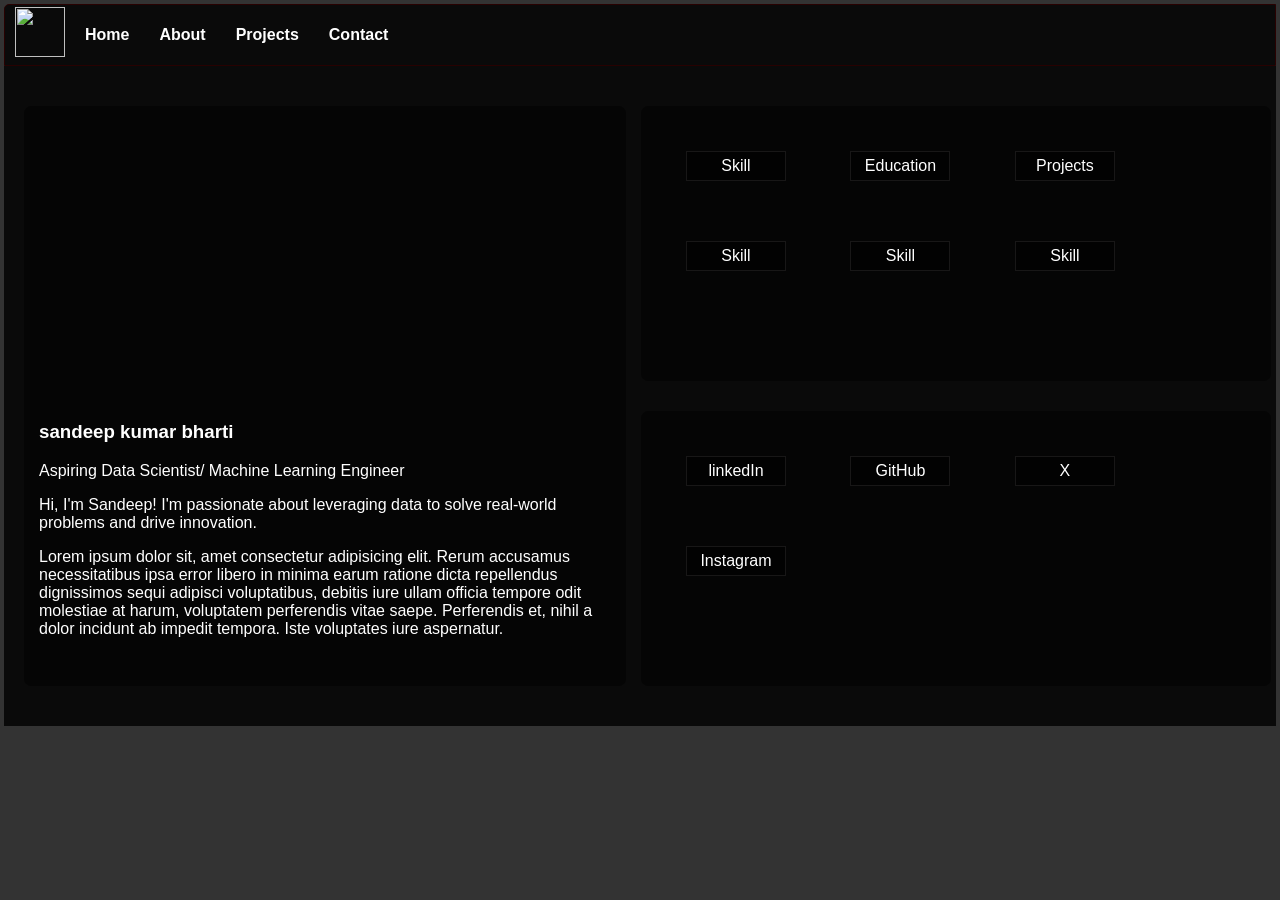
==== index.html @ 30c91895 "Refactor index.html and add favicon Updated the HTML structure and added a favicon." ====
<!DOCTYPE html>
<html lang="en">
<head>
    <meta charset="UTF-8">
    <meta name="viewport" content="width=device-width, initial-scale=1.0">
    <title>Document</title>
    <link rel="icon" sizes="16*16" href="icon.png" type="image/jpeg">
    <link rel="stylesheet" href="style.css">
</head>
<body>
    <main>
        <header>
            <img style="float: left; margin:2px 0px 0px 10px;" height="50px " width="50pxr" src="icon.png" alt="">
            <nav>
            <a href="#home">Home</a>
            <a href="#about">About</a>
            <a href="#projects">Projects</a>
            <a href="#contact">Contact</a>
            </nav>
        </header>
        <section class="main-section">
            <section class="left">
                <div class="bio">
                    <h1>sandeep kumar bharti</h1>
                    <p>Aspiring Data Scientist/ Machine Learning Engineer</p>
                    <p>Hi, I'm Sandeep! I'm passionate about leveraging data to solve real-world problems and drive innovation.</p>
                    <p>Lorem ipsum dolor sit, amet consectetur adipisicing elit. Rerum accusamus necessitatibus ipsa error libero in minima earum ratione dicta repellendus dignissimos sequi adipisci voluptatibus, debitis iure ullam officia tempore odit molestiae at harum, voluptatem perferendis vitae saepe. Perferendis et, nihil a dolor incidunt ab impedit tempora. Iste voluptates iure aspernatur.</p>
                </div>
            </section>
            <section class="right">
                <div class="upper">
                    <button><a href="">Skill</a></button>                
                    <button><a href="">Education</a></button>              
                    <button><a href="">Projects</a></button>               
                    <button><a href="">Skill</a></button>                
                    <button><a href="">Skill</a></button>               
                    <button><a href="">Skill</a></button>
                </div>
                <div class="lower">
                    <button><a href="https://www.linkedin.com/in/sandeep-bharti-7aa954329">linkedIn</a></button>                
                    <button><a href="https://github.com/Kr19-sandeep">GitHub</a></button>               
                    <button><a href="">X</a></button>                
                    <button><a href="https://www.instagram.com/sandeepbharti366/">Instagram</a></button>                                                            
            </section>
        </section>
    </main>    
</body>
</html>
---- style.css ----
html body{
    background-color: #333;
    color: white;
    font-family: Arial, sans-serif;
    margin: 0;
    padding: 4px;
    border-radius: 5px;
    
}
body a{
    text-decoration: none;
    color: white;
}
header{
    background-color: rgba(0, 0, 0, 0.8);
    color: white;
    height: 60px;
    text-align: center;
    line-height: 60px;
    border-top-left-radius: 5px;
    border: solid 1px rgb(40, 1, 1);
}
nav{
    margin-left: 65px;
}
nav a{
    display: flex;
    float: left;
    color: white;
    margin: 0 15px;
    font-weight: bolder;
    text-decoration: none;
}
nav a:hover {
    /* color: rgb(20, 74, 9); */
    transform: translateY(-5px);
    font-weight: bolder;
    text-shadow: 0 0 5px red;
}
.main-section{
    background-color: rgba(0, 0, 0, 0.8);
    display: flex;
    justify-content: space-between;
    padding: 20px;
}
.left{
    background: 
    linear-gradient(rgba(0, 0, 0, 0.9)), url(https://png.pngtree.com/thumb_back/fh260/background/20220727/pngtree-corporate-executive-and-dynamic-data-visuals-on-a-digital-dashboard-photo-image_36007420.jpg);
    background-size: cover;
    padding: 15px;
    border-radius: 7px;
    width: 600px;
    height: 550px;
    background-color: rgba(0, 0, 0, 0.5);   
    /* border: solid 1px rgb(40, 1, 1); */
    margin:20px auto;
    /* box-shadow: 5px 5px 25px rgba(89, 20, 5, 0.7); */
}
.left:hover {
    background-color: rgba(0, 0, 0, 0.7);
    box-shadow: 5px 5px 25px rgba(20, 73, 35, 0.7);
    /* transform: scale(1.05); */
}

.bio{
    margin-top: 300px;
}
.right{   

    padding:0 15px;
    /* border-radius: 7px; */
    width: 600px;
    height: 550px;
    /* background-color: rgba(0, 0, 0, 0.5);    */
    /* border: solid 1px rgb(40, 1, 1); */
    margin:20px auto;
    /* box-shadow: 5px 5px 25px rgba(89, 20, 5, 0.7); */
}
.upper{
    margin-bottom: 20px;
    padding: 15px;
    border-radius: 7px;
    width: 600px;
    height: 245px;
    background-color: rgba(0, 0, 0, 0.5);   
}
.upper:hover {
    background-color: rgba(0, 0, 0, 0.7);
    box-shadow: 5px 5px 25px rgba(20, 73, 35, 0.7);
    /* transform: translateY(-20px); */
}
.lower{
    margin-top: 30px;
    padding: 15px;
    border-radius: 7px;
    width: 600px;
    height: 245px;
    background-color: rgba(0, 0, 0, 0.5);   
}
.lower:hover{
    background-color: rgba(0, 0, 0, 0.7);
    box-shadow: 5px 5px 25px rgba(20, 73, 35, 0.7);
    /* transform: translateY(-20px); */
}
button{
    width: 100px;
    height: 30px;
    font-size: 16px;
    /* font-weight: bold; */
    background-color: rgba(0, 0, 0, 0.648);  
    border: solid 1px rgb(24, 23, 23);
    margin: 30px;
}
button:hover{
    background-color: rgba(0, 0, 0, 0.8);
    border: solid 1px rgb(70, 68, 68);
    transform: scale(1.05);
}

@media (max-width: 1200px) {
    .main-section {
        flex-direction: column;
        align-items: center;
    }
    .left, .right {
        width: 90%;
        height: auto;
        margin: 10px 0;
    }
    .right{
        display: flex;
        flex-direction: column;
        align-items: center;
    }
}
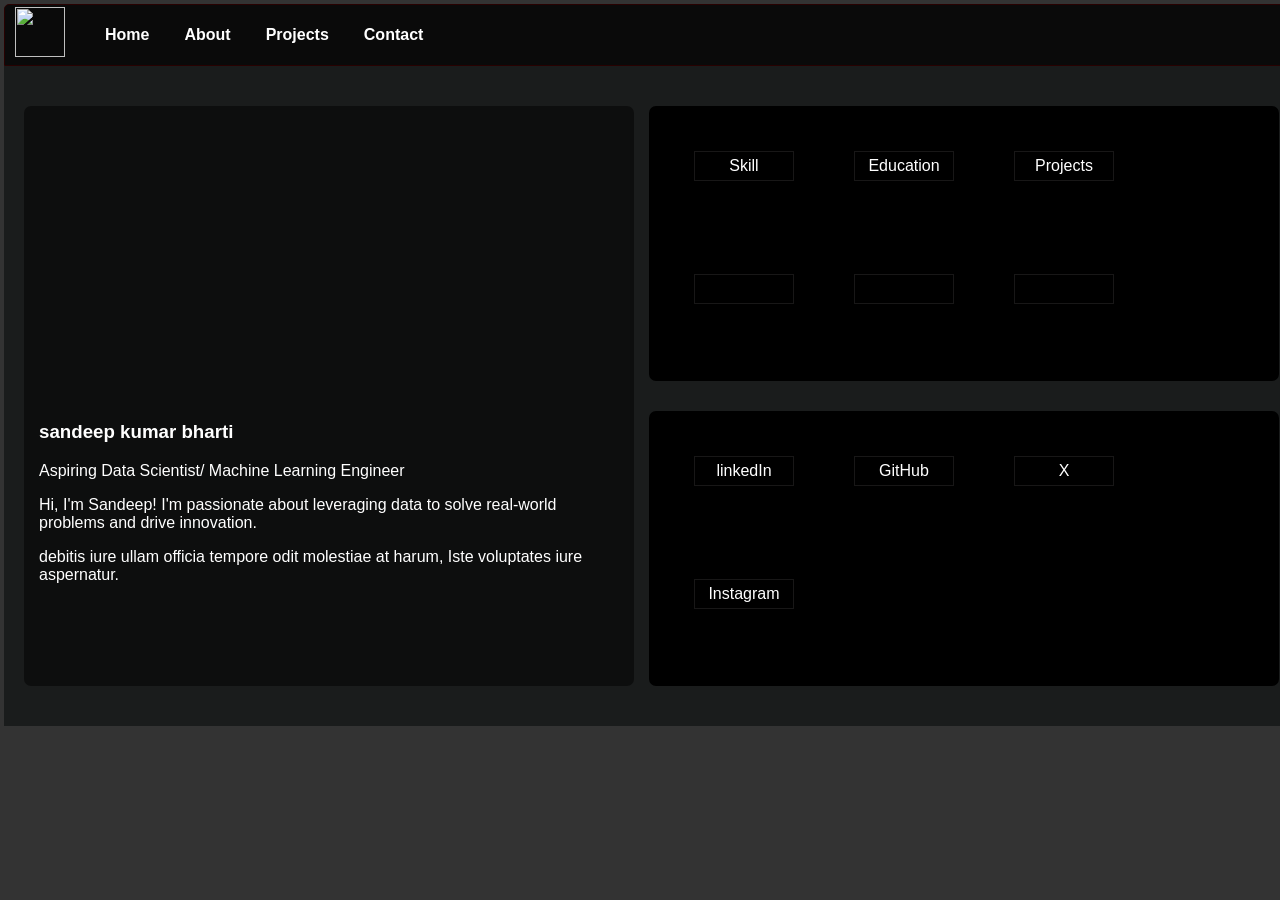
==== commit feafce8c: "Update index.html" ====
--- a/index.html
+++ b/index.html
@@ -3,7 +3,7 @@
 <head>
     <meta charset="UTF-8">
     <meta name="viewport" content="width=device-width, initial-scale=1.0">
-    <title>Document</title>
+    <title>sk bharti | Data scientist</title>
     <link rel="icon" sizes="16*16" href="icon.png" type="image/jpeg">
     <link rel="stylesheet" href="style.css">
 </head>
@@ -23,8 +23,7 @@
                 <div class="bio">
                     <h1>sandeep kumar bharti</h1>
                     <p>Aspiring Data Scientist/ Machine Learning Engineer</p>
-                    <p>Hi, I'm Sandeep! I'm passionate about leveraging data to solve real-world problems and drive innovation.</p>
-                    <p>Lorem ipsum dolor sit, amet consectetur adipisicing elit. Rerum accusamus necessitatibus ipsa error libero in minima earum ratione dicta repellendus dignissimos sequi adipisci voluptatibus, debitis iure ullam officia tempore odit molestiae at harum, voluptatem perferendis vitae saepe. Perferendis et, nihil a dolor incidunt ab impedit tempora. Iste voluptates iure aspernatur.</p>
+                    <p>Hi, I'm Sandeep! I'm passionate about leveraging data to solve real-world problems and drive innovation.</p> debitis iure ullam officia tempore odit molestiae at harum,  Iste voluptates iure aspernatur.</p>
                 </div>
             </section>
             <section class="right">
@@ -32,9 +31,9 @@
                     <button><a href="">Skill</a></button>                
                     <button><a href="">Education</a></button>              
                     <button><a href="">Projects</a></button>               
-                    <button><a href="">Skill</a></button>                
-                    <button><a href="">Skill</a></button>               
-                    <button><a href="">Skill</a></button>
+                    <button><a href=""></a></button>                
+                    <button><a href=""></a></button>               
+                    <button><a href=""></a></button>
                 </div>
                 <div class="lower">
                     <button><a href="https://www.linkedin.com/in/sandeep-bharti-7aa954329">linkedIn</a></button>                
--- a/style.css
+++ b/style.css
@@ -1,8 +1,10 @@
 html body{
+    width: 100%;
+    height: 100%;
     background-color: #333;
     color: white;
     font-family: Arial, sans-serif;
-    margin: 0;
+    margin: 0%;
     padding: 4px;
     border-radius: 5px;
     
@@ -27,7 +29,7 @@
     display: flex;
     float: left;
     color: white;
-    margin: 0 15px;
+    margin:0 0 0 35px;
     font-weight: bolder;
     text-decoration: none;
 }
@@ -38,14 +40,14 @@
     text-shadow: 0 0 5px red;
 }
 .main-section{
-    background-color: rgba(0, 0, 0, 0.8);
+    background-color: rgba(21, 23, 23, 0.8);
     display: flex;
     justify-content: space-between;
     padding: 20px;
 }
 .left{
     background: 
-    linear-gradient(rgba(0, 0, 0, 0.9)), url(https://png.pngtree.com/thumb_back/fh260/background/20220727/pngtree-corporate-executive-and-dynamic-data-visuals-on-a-digital-dashboard-photo-image_36007420.jpg);
+    linear-gradient(rgba(0, 0, 0, 0.8)), url(https://png.pngtree.com/thumb_back/fh260/background/20220727/pngtree-corporate-executive-and-dynamic-data-visuals-on-a-digital-dashboard-photo-image_36007420.jpg);
     background-size: cover;
     padding: 15px;
     border-radius: 7px;
@@ -77,28 +79,32 @@
     /* box-shadow: 5px 5px 25px rgba(89, 20, 5, 0.7); */
 }
 .upper{
+    display: flex;
+    flex-wrap: wrap;
     margin-bottom: 20px;
     padding: 15px;
     border-radius: 7px;
     width: 600px;
     height: 245px;
-    background-color: rgba(0, 0, 0, 0.5);   
+    background-color: black;   
 }
 .upper:hover {
-    background-color: rgba(0, 0, 0, 0.7);
+    background-color: black;
     box-shadow: 5px 5px 25px rgba(20, 73, 35, 0.7);
     /* transform: translateY(-20px); */
 }
 .lower{
+    display: flex;
+    flex-wrap: wrap;
     margin-top: 30px;
     padding: 15px;
     border-radius: 7px;
     width: 600px;
     height: 245px;
-    background-color: rgba(0, 0, 0, 0.5);   
+    background-color: black;   
 }
 .lower:hover{
-    background-color: rgba(0, 0, 0, 0.7);
+    background-color: black;
     box-shadow: 5px 5px 25px rgba(20, 73, 35, 0.7);
     /* transform: translateY(-20px); */
 }
@@ -117,7 +123,21 @@
     transform: scale(1.05);
 }
 
-@media (max-width: 1200px) {
+@media (max-width: 768px) {
+    header{
+        display: flex;
+        flex-wrap: wrap;
+        width: 100%;
+        height: auto;
+        line-height: normal;
+        padding: 10px;
+    }
+    nav{
+        margin: 10px auto;
+        display: flex;
+        flex-direction: column;
+        align-items: center;
+    }
     .main-section {
         flex-direction: column;
         align-items: center;
@@ -127,6 +147,13 @@
         height: auto;
         margin: 10px 0;
     }
+    .upper, .lower {
+        display: flex;
+        justify-content: center;
+        flex-wrap: wrap;
+        width: 100%;
+        height: auto;
+    }
     .right{
         display: flex;
         flex-direction: column;
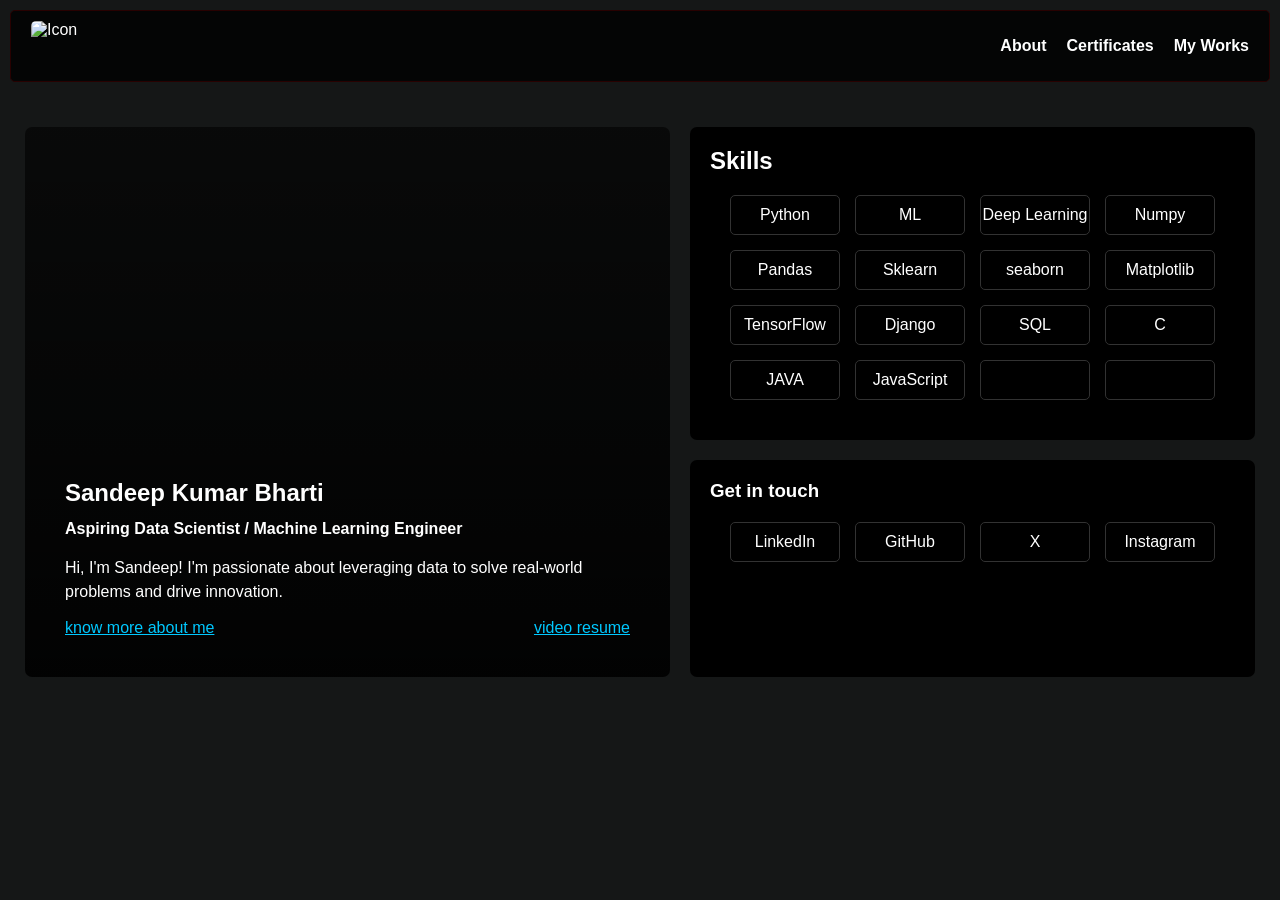
==== commit 842165f7: "Add files via upload" ====
--- a/index.html
+++ b/index.html
@@ -3,45 +3,90 @@
 <head>
     <meta charset="UTF-8">
     <meta name="viewport" content="width=device-width, initial-scale=1.0">
-    <title>sk bharti | Data scientist</title>
-    <link rel="icon" sizes="16*16" href="icon.png" type="image/jpeg">
+    <title>SandeepK Bharti | Data Scientist</title>
+    <link rel="icon" sizes="16x16" href="icon.png" type="image/jpeg">
     <link rel="stylesheet" href="style.css">
 </head>
 <body>
-    <main>
-        <header>
-            <img style="float: left; margin:2px 0px 0px 10px;" height="50px " width="50pxr" src="icon.png" alt="">
-            <nav>
-            <a href="#home">Home</a>
-            <a href="#about">About</a>
-            <a href="#projects">Projects</a>
-            <a href="#contact">Contact</a>
-            </nav>
-        </header>
-        <section class="main-section">
-            <section class="left">
-                <div class="bio">
-                    <h1>sandeep kumar bharti</h1>
-                    <p>Aspiring Data Scientist/ Machine Learning Engineer</p>
-                    <p>Hi, I'm Sandeep! I'm passionate about leveraging data to solve real-world problems and drive innovation.</p> debitis iure ullam officia tempore odit molestiae at harum,  Iste voluptates iure aspernatur.</p>
+    <header>
+        <img src="icon.png" alt="Icon">
+        
+        <div class="hamburger" id="hamburger">
+            <span></span>
+            <span></span>
+            <span></span>
+        </div>
+
+        <nav id="nav-menu">
+            <a href="about.html">About</a>
+            <a href="certificates.html">Certificates</a>
+            <a href="my work.html">My Works</a>
+        </nav>
+    </header>
+    
+    <main class="main-section">
+        <section class="left">
+            <div class="bio">
+                <h1>Sandeep Kumar Bharti</h1>
+                <p><strong>Aspiring Data Scientist / Machine Learning Engineer</strong></p>
+                <p>Hi, I'm Sandeep! I'm passionate about leveraging data to solve real-world problems and drive innovation.</p>
+
+                <div style="display: flex; justify-content: space-between;">
+                    <a style="text-decoration: underline; color: rgb(1, 200, 255);" href="about.html">know more about me</a>
+                    <a style="text-decoration: underline; color: rgb(1, 200, 255);" href="video.html">video resume</a>
                 </div>
-            </section>
-            <section class="right">
-                <div class="upper">
-                    <button><a href="">Skill</a></button>                
-                    <button><a href="">Education</a></button>              
-                    <button><a href="">Projects</a></button>               
-                    <button><a href=""></a></button>                
-                    <button><a href=""></a></button>               
-                    <button><a href=""></a></button>
+                
+            </div>
+        </section>
+        
+        <section class="right">
+            <div style="display: block;" class="upper">  
+
+                <div class="sub-upper">
+                    <h2>Skills</h2>
+                </div>  
+
+                <div class="sub-lower">
+                    <button><a href="">Python</a></button>                
+                    <button><a href="">ML</a></button>     
+                    <button><a href="">Deep Learning</a></button>            
+                    <button><a href="">Numpy</a></button>   
+                    <button><a href="">Pandas</a></button>              
+                    <button><a href="">Sklearn</a></button>     
+                    <button><a href="">seaborn</a></button>                
+                    <button><a href="">Matplotlib</a></button>              
+                    <button><a href="">TensorFlow</a></button>   
+                    <button><a href="">Django</a></button>                
+                    <button><a href="">SQL</a></button>              
+                    <button><a href="">C</a></button>   
+                    <button><a href="">JAVA</a></button>  
+                    <button><a href="">JavaScript</a></button>              
+                    <button><a href=""></a></button>   
+                    <button><a href=""></a></button>  
+
                 </div>
-                <div class="lower">
-                    <button><a href="https://www.linkedin.com/in/sandeep-bharti-7aa954329">linkedIn</a></button>                
-                    <button><a href="https://github.com/Kr19-sandeep">GitHub</a></button>               
-                    <button><a href="">X</a></button>                
-                    <button><a href="https://www.instagram.com/sandeepbharti366/">Instagram</a></button>                                                            
-            </section>
-        </section>
+                 
+            </div>
+            <div  style="display: block;" class="lower">
+
+                <div  class="sub-upper">
+                    <h3>Get in touch</h3>
+                </div>
+
+                <div class="sub-lower">
+                    <!-- <input type="search" placeholder="search"> -->
+
+
+                    <button><a href="https://www.linkedin.com/in/sandeep-bharti-7aa954329" target="_blank">LinkedIn</a></button>                
+                    <button><a href="https://github.com/Kr19-sandeep" target="_blank">GitHub</a></button>               
+                    <button><a href="#" target="_blank">X</a></button>                
+                    <button><a href="https://www.instagram.com/sandeepbharti366/" target="_blank">Instagram</a></button>
+                </div>
+                  
+            </div>
+        </section> 
     </main>    
+
+    <script src="script.js"></script>
 </body>
-</html>
+</html>
--- a/style.css
+++ b/style.css
@@ -1,162 +1,227 @@
-html body{
+/* Global Reset */
+* {
+    margin: 0;
+    padding: 0;
+    box-sizing: border-box; 
+}
+
+body {
+    background-color: #151717;
+    color: white;
+    font-family: Arial, sans-serif;
+    padding: 10px;
+    min-height: 100vh;
+}
+
+a {
+    text-decoration: none;
+    color: white;
+}
+
+/* Header */
+header {    
+    background-color: rgba(0, 0, 0, 0.8);
+    display: flex;
+    justify-content: space-between;
+    align-items: center;
+    padding: 10px 20px;
+    border-radius: 5px;
+    border: 1px solid rgb(40, 1, 1);
+    flex-wrap: wrap; /* Allows the menu to drop below the logo on mobile */
+}
+
+header img {
+    height: 50px;
+    width: 50px;
+    border-radius: 5px;
+}
+
+/* Hamburger Icon - Hidden by default on Desktop */
+.hamburger {
+    display: none;
+    flex-direction: column;
+    cursor: pointer;
+    gap: 5px;
+}
+
+.hamburger span {
+    width: 25px;
+    height: 3px;
+    background-color: white;
+    border-radius: 3px;
+    transition: 0.3s ease-in-out;
+}
+
+nav {
+    display: flex;
+    gap: 20px; 
+}
+
+nav a {
+    font-weight: bolder;
+    transition: transform 0.2s, text-shadow 0.2s;
+}
+
+nav a:hover {
+    transform: translateY(-3px);
+    text-shadow: 0 0 5px red;
+}
+
+/* Main Section Layout */
+.main-section {
+    display: flex;
+    gap: 20px;    
+    margin-top: 30px;
+    width: 100%;
+    padding: 15px;
+}
+
+/* Left Box (Bio) */
+.left {
+    flex: 1; 
+    background: linear-gradient(rgba(0, 0, 0, 0.6), rgba(0, 0, 0, 0.9)), 
+                url('https://png.pngtree.com/thumb_back/fh260/background/20220727/pngtree-corporate-executive-and-dynamic-data-visuals-on-a-digital-dashboard-photo-image_36007420.jpg');
+    background-size: cover;
+    background-position: center;
+    border-radius: 7px;
+    padding: 40px;
+    display: flex;
+    flex-direction: column;
+    justify-content: flex-end; 
+    min-height: 550px;
+    transition: box-shadow 0.3s;
+}
+
+.left:hover {
+    box-shadow: 5px 5px 25px rgba(20, 73, 35, 0.7);
+}
+
+.bio h1 {
+    margin-bottom: 10px;
+    text-transform: capitalize;
+}
+
+.bio p {
+    margin-bottom: 15px;
+    line-height: 1.5;
+}
+
+/* Right Box Container */
+.right {   
+    flex: 1; 
+    display: flex;
+    flex-direction: column;
+    gap: 20px;
+}
+
+/* Upper & Lower Button Containers */
+.upper, .lower {
+    flex: 1; 
+    background-color: black;
+    border-radius: 7px;
+    padding: 20px;
+    display: flex;
+    flex-wrap: wrap;
+    justify-content: center;
+    align-items: center;
+    gap: 15px;
+    transition: box-shadow 0.3s;
+}
+
+.sub-lower{
+    flex: 1; 
+    background-color: black;
+    border-radius: 7px;
+    padding: 20px;
+    display: flex;
+    flex-wrap: wrap;
+    justify-content: center;
+    align-items: center;
+    gap: 15px;
+    transition: box-shadow 0.3s;
+}
+
+.upper:hover, .lower:hover {
+    box-shadow: 5px 5px 25px rgba(20, 73, 35, 0.7);
+}
+
+
+/* Buttons */
+button {
+    width: 110px;
+    height: 40px;
+    font-size: 16px;
+    background-color: rgba(0, 0, 0, 0.6);  
+    border: 1px solid rgb(50, 50, 50);
+    border-radius: 5px;
+    cursor: pointer;
+    transition: transform 0.2s, background-color 0.2s;
+}
+
+button a {
+    display: block;
     width: 100%;
     height: 100%;
-    background-color: #333;
-    color: white;
-    font-family: Arial, sans-serif;
-    margin: 0%;
-    padding: 4px;
-    border-radius: 5px;
-    
-}
-body a{
-    text-decoration: none;
-    color: white;
-}
-header{
-    background-color: rgba(0, 0, 0, 0.8);
-    color: white;
-    height: 60px;
-    text-align: center;
-    line-height: 60px;
-    border-top-left-radius: 5px;
-    border: solid 1px rgb(40, 1, 1);
-}
-nav{
-    margin-left: 65px;
-}
-nav a{
-    display: flex;
-    float: left;
-    color: white;
-    margin:0 0 0 35px;
-    font-weight: bolder;
-    text-decoration: none;
-}
-nav a:hover {
-    /* color: rgb(20, 74, 9); */
-    transform: translateY(-5px);
-    font-weight: bolder;
-    text-shadow: 0 0 5px red;
-}
-.main-section{
-    background-color: rgba(21, 23, 23, 0.8);
-    display: flex;
-    justify-content: space-between;
-    padding: 20px;
-}
-.left{
-    background: 
-    linear-gradient(rgba(0, 0, 0, 0.8)), url(https://png.pngtree.com/thumb_back/fh260/background/20220727/pngtree-corporate-executive-and-dynamic-data-visuals-on-a-digital-dashboard-photo-image_36007420.jpg);
-    background-size: cover;
-    padding: 15px;
-    border-radius: 7px;
-    width: 600px;
-    height: 550px;
-    background-color: rgba(0, 0, 0, 0.5);   
-    /* border: solid 1px rgb(40, 1, 1); */
-    margin:20px auto;
-    /* box-shadow: 5px 5px 25px rgba(89, 20, 5, 0.7); */
-}
-.left:hover {
-    background-color: rgba(0, 0, 0, 0.7);
-    box-shadow: 5px 5px 25px rgba(20, 73, 35, 0.7);
-    /* transform: scale(1.05); */
-}
-
-.bio{
-    margin-top: 300px;
-}
-.right{   
-
-    padding:0 15px;
-    /* border-radius: 7px; */
-    width: 600px;
-    height: 550px;
-    /* background-color: rgba(0, 0, 0, 0.5);    */
-    /* border: solid 1px rgb(40, 1, 1); */
-    margin:20px auto;
-    /* box-shadow: 5px 5px 25px rgba(89, 20, 5, 0.7); */
-}
-.upper{
-    display: flex;
-    flex-wrap: wrap;
-    margin-bottom: 20px;
-    padding: 15px;
-    border-radius: 7px;
-    width: 600px;
-    height: 245px;
-    background-color: black;   
-}
-.upper:hover {
-    background-color: black;
-    box-shadow: 5px 5px 25px rgba(20, 73, 35, 0.7);
-    /* transform: translateY(-20px); */
-}
-.lower{
-    display: flex;
-    flex-wrap: wrap;
-    margin-top: 30px;
-    padding: 15px;
-    border-radius: 7px;
-    width: 600px;
-    height: 245px;
-    background-color: black;   
-}
-.lower:hover{
-    background-color: black;
-    box-shadow: 5px 5px 25px rgba(20, 73, 35, 0.7);
-    /* transform: translateY(-20px); */
-}
-button{
-    width: 100px;
-    height: 30px;
-    font-size: 16px;
-    /* font-weight: bold; */
-    background-color: rgba(0, 0, 0, 0.648);  
-    border: solid 1px rgb(24, 23, 23);
-    margin: 30px;
-}
-button:hover{
-    background-color: rgba(0, 0, 0, 0.8);
-    border: solid 1px rgb(70, 68, 68);
+    line-height: 38px;
+}
+
+button:hover {
+    background-color: rgba(30, 30, 30, 0.8);
+    border-color: rgb(100, 100, 100);
     transform: scale(1.05);
 }
 
-@media (max-width: 768px) {
-    header{
-        display: flex;
-        flex-wrap: wrap;
+/* Mobile Responsiveness */
+@media only screen and (max-width: 850px) {
+    header {
+        flex-direction: row; /* Keeps logo and hamburger on the same line */
+    }
+
+    .hamburger {
+        display: flex; /* Shows hamburger icon on mobile */
+    }
+
+    nav {
+        display: none; /* Hides menu links by default on mobile */
+        flex-direction: column;
         width: 100%;
-        height: auto;
-        line-height: normal;
-        padding: 10px;
-    }
-    nav{
-        margin: 10px auto;
-        display: flex;
-        flex-direction: column;
-        align-items: center;
-    }
+        text-align: center;
+        padding-top: 15px;
+        gap: 15px;
+    }
+
+    /* This class is added via JS when the hamburger is clicked */
+    nav.active {
+        display: flex; 
+    }
+
+    /* Optional: Animate the hamburger icon into an 'X' */
+    .hamburger.active span:nth-child(1) {
+        transform: translateY(8px) rotate(45deg);
+    }
+    .hamburger.active span:nth-child(2) {
+        opacity: 0;
+    }
+    .hamburger.active span:nth-child(3) {
+        transform: translateY(-8px) rotate(-45deg);
+    }
+
     .main-section {
-        flex-direction: column;
-        align-items: center;
-    }
-    .left, .right {
-        width: 90%;
-        height: auto;
-        margin: 10px 0;
+        flex-direction: column; 
+    }
+
+    .left {
+        min-height: 450px;
+        justify-content: center;
+    }
+
+    .sub-lower{
+        padding: 40px 20px;
+
     }
     .upper, .lower {
-        display: flex;
-        justify-content: center;
-        flex-wrap: wrap;
-        width: 100%;
-        height: auto;
-    }
-    .right{
-        display: flex;
-        flex-direction: column;
-        align-items: center;
-    }
-}
+        padding: 40px 20px;
+    }
+}
+
+ 
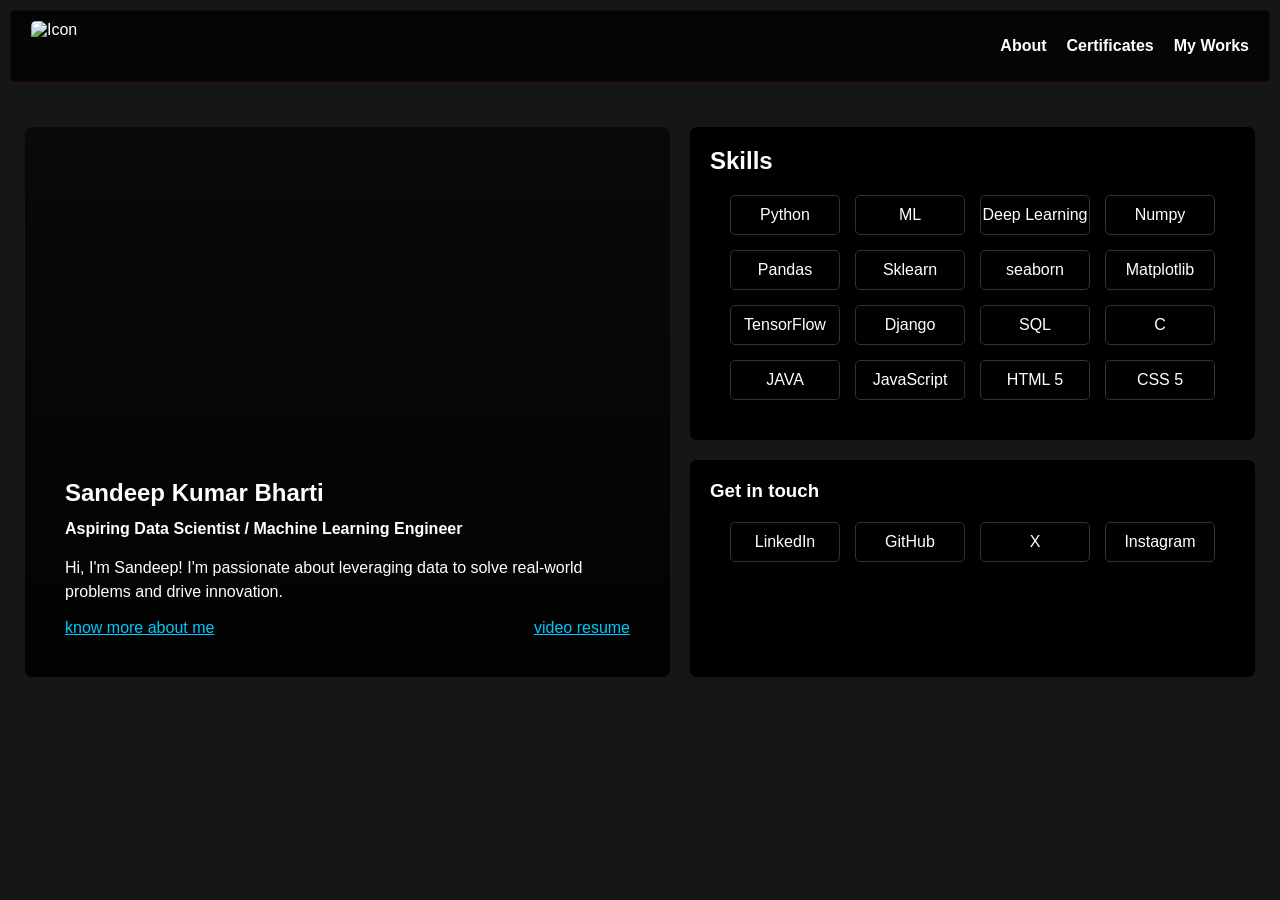
==== commit 5a092b88: "Update index.html" ====
--- a/index.html
+++ b/index.html
@@ -61,8 +61,8 @@
                     <button><a href="">C</a></button>   
                     <button><a href="">JAVA</a></button>  
                     <button><a href="">JavaScript</a></button>              
-                    <button><a href=""></a></button>   
-                    <button><a href=""></a></button>  
+                    <button><a href="">HTML 5</a></button>   
+                    <button><a href="">CSS 5</a></button>  
 
                 </div>
                  
@@ -89,4 +89,4 @@
 
     <script src="script.js"></script>
 </body>
-</html>+</html>
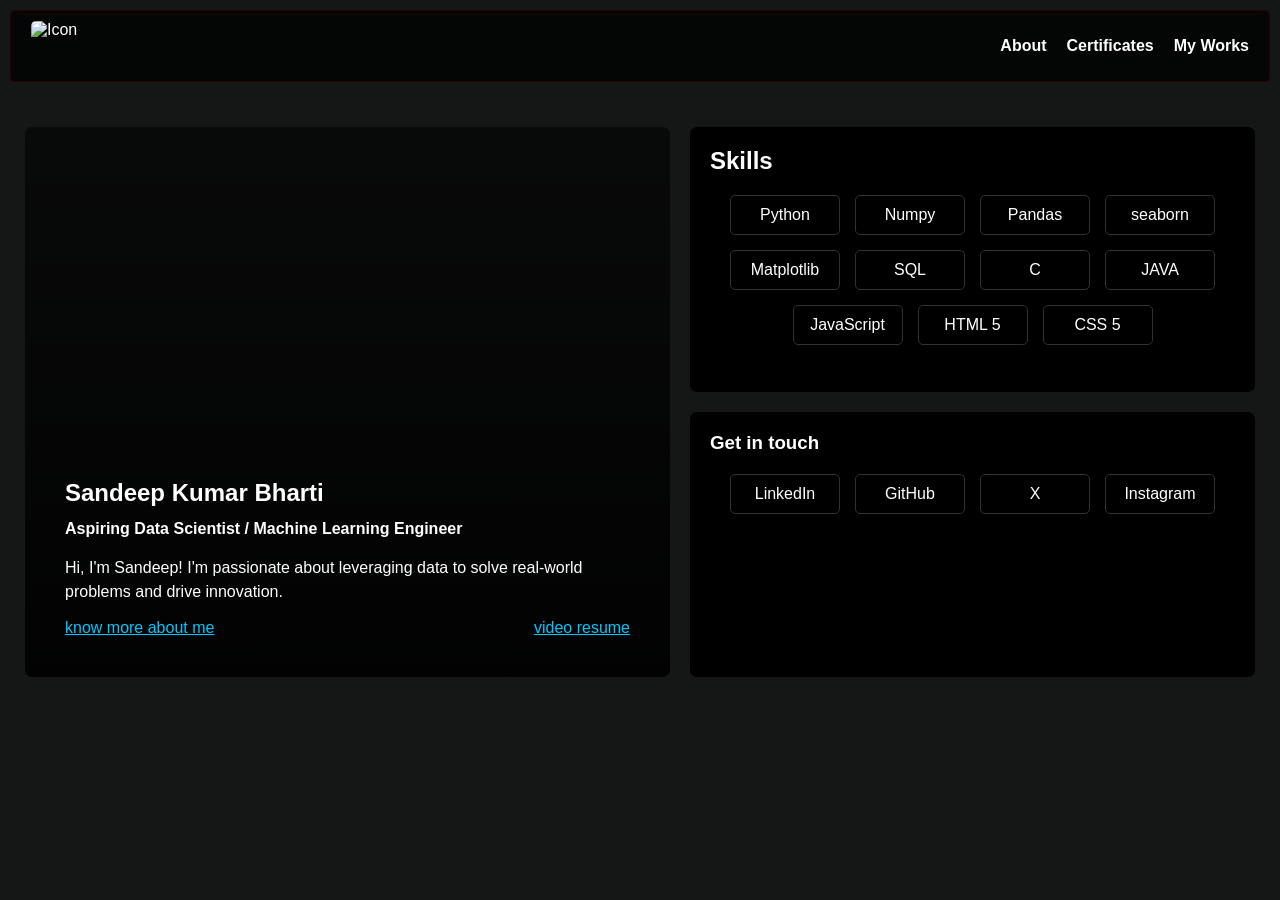
==== commit b8c5e714: "Fix HTML encoding issues in index.html" ====
--- a/index.html
+++ b/index.html
@@ -3,6 +3,23 @@
 <head>
     <meta charset="UTF-8">
     <meta name="viewport" content="width=device-width, initial-scale=1.0">
+    
+    <meta name="description" content="Sandeep K Bharti — Data Scientist. Portfolio, projects and certifications in Data Science, Machine Learning and Deep Learning. Learn about my skills, projects and how to contact me.">
+    <meta name="keywords" content="Sandeep K Bharti, Sandeep Kumar Bharti, Data Science, Data Scientist, Machine Learning, Deep Learning, Data Science portfolio">
+    <meta name="robots" content="index, follow">
+    <link rel="canonical" href="https://your-domain.com/">
+    
+    <!-- Open Graph / Twitter -->
+    <meta property="og:title" content="Sandeep K Bharti — Data Scientist">
+    <meta property="og:description" content="Portfolio of Sandeep K Bharti — Data Science projects, skills and certifications.">
+    <meta property="og:type" content="website">
+    <meta property="og:url" content="https://your-domain.com/">
+    <meta property="og:image" content="https://your-domain.com/icon.png">
+    
+    <meta name="twitter:card" content="summary_large_image">
+    <meta name="twitter:title" content="Sandeep K Bharti — Data Scientist">
+    <meta name="twitter:description" content="Portfolio of Sandeep K Bharti — Data Science projects, skills and certifications.">
+    
     <title>SandeepK Bharti | Data Scientist</title>
     <link rel="icon" sizes="16x16" href="icon.png" type="image/jpeg">
     <link rel="stylesheet" href="style.css">
@@ -48,15 +65,15 @@
 
                 <div class="sub-lower">
                     <button><a href="">Python</a></button>                
-                    <button><a href="">ML</a></button>     
-                    <button><a href="">Deep Learning</a></button>            
+                    <!-- <button><a href="">ML</a></button>      -->
+                    <!-- <button><a href="">Deep Learning</a></button>             -->
                     <button><a href="">Numpy</a></button>   
                     <button><a href="">Pandas</a></button>              
-                    <button><a href="">Sklearn</a></button>     
+                    <!-- <button><a href="">Sklearn</a></button>      -->
                     <button><a href="">seaborn</a></button>                
                     <button><a href="">Matplotlib</a></button>              
-                    <button><a href="">TensorFlow</a></button>   
-                    <button><a href="">Django</a></button>                
+                    <!-- <button><a href="">TensorFlow</a></button>    -->
+                    <!-- <button><a href="">Django</a></button>                 -->
                     <button><a href="">SQL</a></button>              
                     <button><a href="">C</a></button>   
                     <button><a href="">JAVA</a></button>  
